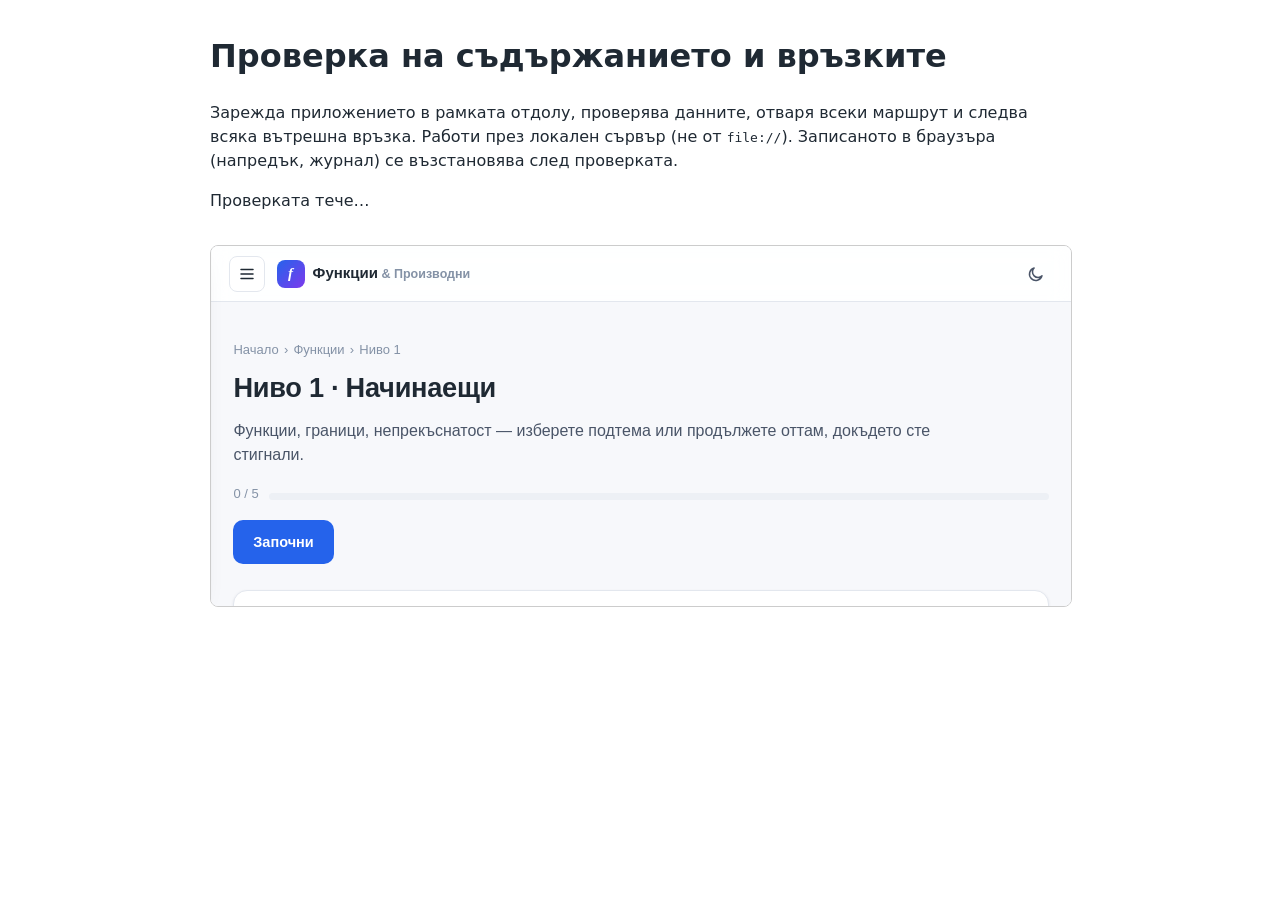
==== tools/check-content.html @ 2ce6d929 "Expand derivatives: derivative table, chain rule in level 2, harder level 3 tasks, graph reading, fo" ====
<!DOCTYPE html>
<html lang="bg">
<head>
<meta charset="UTF-8">
<meta name="viewport" content="width=device-width, initial-scale=1">
<title>Проверка на съдържанието</title>
<style>
  body { font-family: "Segoe UI", system-ui, sans-serif; max-width: 860px; margin: 2em auto; padding: 0 1em; color: #1f2933; line-height: 1.5; }
  li { margin-bottom: .45em; }
  .ok { color: #0f766e; font-weight: 700; }
  .bad { color: #b91c1c; font-weight: 700; }
  small { color: #4a5568; display: block; white-space: pre-wrap; }
  iframe { width: 100%; height: 360px; border: 1px solid #ccc; border-radius: 8px; margin-top: 1em; }
</style>
</head>
<body>
<h1>Проверка на съдържанието и връзките</h1>
<p>Зарежда приложението в рамката отдолу, проверява данните, отваря всеки маршрут и следва всяка вътрешна връзка.
Работи през локален сървър (не от <code>file://</code>). Записаното в браузъра (напредък, журнал) се възстановява след проверката.</p>
<p id="summary" aria-live="polite">Проверката тече…</p>
<ul id="list"></ul>
<iframe id="app" src="../index.html#/" title="Приложението по време на проверка"></iframe>

<script>
(function () {
  'use strict';
  var results = [];
  function add(name, problems, info) {
    results.push({ name: name, ok: !problems.length, details: problems.length ? problems.slice(0, 25).join('\n') + (problems.length > 25 ? '\n… и още ' + (problems.length - 25) : '') : (info || '') });
  }
  function wait(ms) { return new Promise(function (r) { setTimeout(r, ms); }); }

  /* функции и числа от секция „Тест“ — не бива да се срещат във видимото съдържание */
  var TEST_LEAKS = [/x\^3\s*-\s*3\s*\*?\s*x(?![\^\d])/, /x\^4\/4\s*-\s*x\^2\/2/, /3x\^2\s*-\s*2x/, /\(2x\^2\s*-\s*x\)/, /cos\(x\^2\)/,
    /\(x\^2\s*-\s*1\)\/\(x\^2\s*\+\s*1\)/, /x\^3\s*-\s*6x\^2\s*\+\s*9x/, /x\^3\s*-\s*9x\^2\s*\+\s*24x/, /e\^\(-2x\)/, /\b40 m\b/, /\b60 m\b/];

  var frame = document.getElementById('app');
  frame.addEventListener('load', function () { run().catch(function (e) { add('Проверката се провали', [String(e && e.stack || e)]); render(); }); }, { once: true });

  async function run() {
    var w = frame.contentWindow;
    await wait(400);
    /* снимка на localStorage — обхождането записва прегледи и „последна позиция“; връщаме всичко накрая */
    var snapshot = {};
    for (var s = 0; s < localStorage.length; s++) snapshot[localStorage.key(s)] = localStorage.getItem(localStorage.key(s));
    try { await runChecks(w); } finally {
      localStorage.clear();
      Object.keys(snapshot).forEach(function (k) { localStorage.setItem(k, snapshot[k]); });
    }
  }

  async function runChecks(w) {
    var errors = [];
    w.addEventListener('error', function (e) { errors.push(e.message); });
    var origErr = w.console.error;
    w.console.error = function () { errors.push([].join.call(arguments, ' ')); origErr.apply(w.console, arguments); };
    var Expr = w.Expr;
    var sections = [w.SECTION_FUNCTIONS, w.SECTION_DERIVATIVES];
    var TYPES = { mc: 1, numeric: 1, expr: 1, text: 1, point: 1 };

    /* 1. данни */
    var data = [], exprs = [], leaks = [], ids = {};
    function plotExprs(p, where) {
      if (!p) return;
      (p.panels || [p]).forEach(function (pn) { (pn.curves || []).forEach(function (c) { if (c.expr) exprs.push([c.expr, where]); }); });
    }
    function scan(obj, where, hidden) {
      if (hidden) return;
      var s = JSON.stringify(obj);
      TEST_LEAKS.forEach(function (re) { if (re.test(s)) leaks.push(where + ': ' + re); });
    }
    sections.forEach(function (sec) {
      sec.subtopics.forEach(function (st) {
        if (ids[sec.id + '/' + st.id]) data.push('Повторен id ' + sec.id + '/' + st.id);
        ids[sec.id + '/' + st.id] = 1;
        var seenLv = {};
        st.levels.forEach(function (lv) {
          var here = sec.id + '/' + st.id + '/' + lv.level;
          if (seenLv[lv.level]) data.push(here + ': повторено ниво');
          seenLv[lv.level] = 1;
          if (!lv.goal) data.push(here + ': липсва goal');
          var hid = st.hidden || lv.hidden;
          if (lv.worked) { plotExprs(lv.worked.figure, here + ' пример'); scan(lv.worked, here + ' пример', hid); }
          if (lv.explore) {
            plotExprs(lv.explore.plot, here + ' разучи');
            (lv.explore.choices || []).forEach(function (c) { plotExprs(c.plot, here + ' разучи/избор'); });
            scan(lv.explore, here + ' разучи', hid);
          }
          if (lv.bridge) plotExprs(lv.bridge.plot, here + ' мост');
          ['practice', 'quiz'].forEach(function (kind) {
            var vis = (lv[kind] || []).filter(function (q) { return !q.hidden; });
            if (vis.length > 5) data.push(here + ' ' + kind + ': ' + vis.length + ' задачи (> 5)');
            (lv[kind] || []).forEach(function (q, i) {
              var at = here + ' ' + kind + '[' + i + ']';
              if (!TYPES[q.type]) data.push(at + ': непознат тип ' + q.type);
              if (!q.q) data.push(at + ': липсва текст');
              plotExprs(q.plot, at);
              if (q.type === 'mc') {
                if (!(q.correct >= 0 && q.correct < q.options.length)) data.push(at + ': correct извън опциите');
                if (q.why && q.why.length !== q.options.length) data.push(at + ': why ≠ брой опции');
                if (q.optionPlots) {
                  if (q.optionPlots.length !== q.options.length) data.push(at + ': optionPlots ≠ брой опции');
                  q.optionPlots.forEach(function (p) { plotExprs(p, at + ' опция'); });
                }
              }
              if (q.type === 'numeric' && !isFinite(q.answer)) data.push(at + ': числовият отговор не е число');
              if (q.type === 'expr') {
                var r = q.range || [-3, 3], okPts = 0;
                try {
                  var f = Expr.toFunction(q.answer);
                  for (var k = 0; k <= 10; k++) if (isFinite(f(r[0] + (r[1] - r[0]) * k / 10))) okPts++;
                } catch (e) { data.push(at + ': отговорът не се разбира: ' + q.answer); }
                if (okPts < 5) data.push(at + ': отговорът е недефиниран в range ' + JSON.stringify(r));
              }
              if (q.type === 'point' && !q.check) data.push(at + ': липсва check');
              scan(q, at, hid || q.hidden);
            });
          });
        });
      });
    });
    var badExpr = exprs.filter(function (e) { try { Expr.compile(e[0]); return false; } catch (x) { return true; } })
      .map(function (e) { return e[1] + ': ' + e[0]; });
    add('Данни: идентификатори, типове, отговори, до 5 задачи на карта', data);
    add('Всички изрази в чертежите се разбират (' + exprs.length + ')', badExpr);
    add('Видимото съдържание не повтаря функции/числа от секция „Тест“', leaks);

    /* 2. маршрути */
    var routes = ['#/', '#/privacy', '#/formulas', '#/review', '#/quick'];
    sections.forEach(function (sec) {
      routes.push('#/section/' + sec.id);
      [1, 2, 3].forEach(function (l) { routes.push('#/section/' + sec.id + '/level/' + l); });
      sec.subtopics.forEach(function (st) {
        if (st.hidden) return;
        st.levels.forEach(function (lv) { if (!lv.hidden) routes.push('#/section/' + sec.id + '/level/' + lv.level + '/' + st.id); });
      });
    });
    var routeProblems = [], hrefs = {};
    for (var i = 0; i < routes.length; i++) {
      errors.length = 0;
      w.location.hash = routes[i];
      await wait(120);
      var viewEl = w.document.getElementById('view');
      var txt = viewEl.innerText;
      if (/Възникна грешка/.test(txt)) routeProblems.push(routes[i] + ': ' + txt.slice(0, 120));
      if (errors.length) routeProblems.push(routes[i] + ': ' + errors.join(' | '));
      if (/\/level\/\d\/[a-z_]+$/.test(routes[i]) && !viewEl.querySelector('#lesson-cards .card')) routeProblems.push(routes[i] + ': урокът е празен');
      Array.prototype.forEach.call(w.document.querySelectorAll('a[href^="#/"], [data-href^="#/"]'), function (a) {
        hrefs[a.getAttribute('data-href') || a.getAttribute('href')] = routes[i];
      });
    }
    add('Всички маршрути се отварят без грешка (' + routes.length + ')', routeProblems);

    /* 3. вътрешни връзки сочат към съществуващи страници */
    var known = {};
    routes.forEach(function (r) { known[r] = 1; });
    known['#/test'] = 1;
    var broken = Object.keys(hrefs).filter(function (h) { return !known[h] && !/^#\/section\/[a-z_]+\/diagnostic$/.test(h); })
      .map(function (h) { return h + '  (от ' + hrefs[h] + ')'; });
    add('Вътрешните връзки водят към съществуващи страници (' + Object.keys(hrefs).length + ')', broken);

    w.location.hash = '#/';
    render();
  }

  function render() {
    var failed = results.filter(function (r) { return !r.ok; }).length;
    document.getElementById('list').innerHTML = results.map(function (r) {
      return '<li><span class="' + (r.ok ? 'ok">МИНАВА' : 'bad">ПАДА') + '</span> ' + r.name.replace(/</g, '&lt;') +
        (r.details ? '<small>' + r.details.replace(/</g, '&lt;') + '</small>' : '') + '</li>';
    }).join('');
    document.getElementById('summary').textContent = (results.length - failed) + ' от ' + results.length + ' проверки минават.';
    window.CHECK_RESULTS = results;
  }
})();
</script>
</body>
</html>
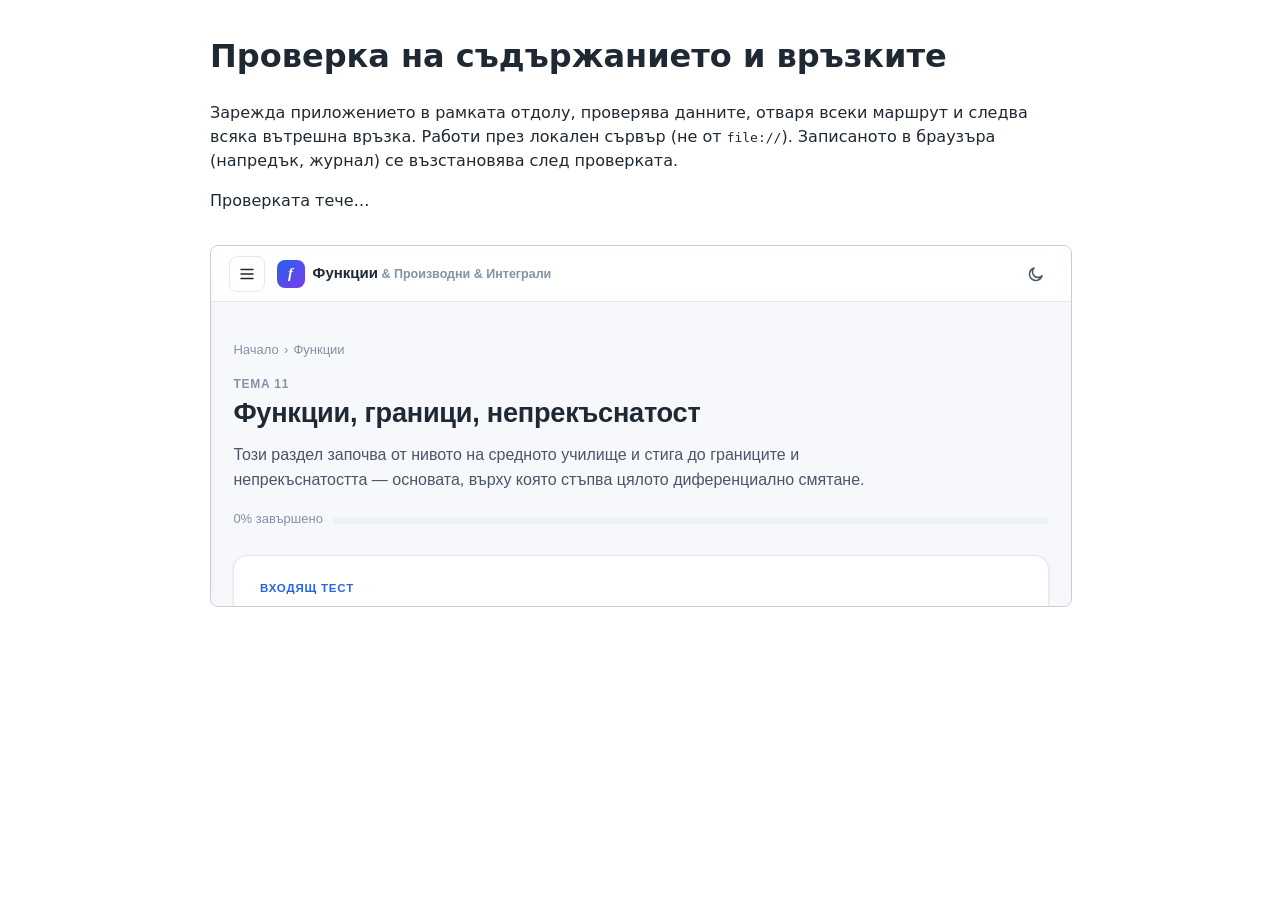
==== commit 470825c0: "Shorten functions section to 2 levels; fractional far-away slider; add integrals section and derivat" ====
--- a/tools/check-content.html
+++ b/tools/check-content.html
@@ -19,6 +19,7 @@
 Работи през локален сървър (не от <code>file://</code>). Записаното в браузъра (напредък, журнал) се възстановява след проверката.</p>
 <p id="summary" aria-live="polite">Проверката тече…</p>
 <ul id="list"></ul>
+<script src="board-lib.js"></script>
 <iframe id="app" src="../index.html#/" title="Приложението по време на проверка"></iframe>
 
 <script>
@@ -32,7 +33,9 @@
 
   /* функции и числа от секция „Тест“ — не бива да се срещат във видимото съдържание */
   var TEST_LEAKS = [/x\^3\s*-\s*3\s*\*?\s*x(?![\^\d])/, /x\^4\/4\s*-\s*x\^2\/2/, /3x\^2\s*-\s*2x/, /\(2x\^2\s*-\s*x\)/, /cos\(x\^2\)/,
-    /\(x\^2\s*-\s*1\)\/\(x\^2\s*\+\s*1\)/, /x\^3\s*-\s*6x\^2\s*\+\s*9x/, /x\^3\s*-\s*9x\^2\s*\+\s*24x/, /e\^\(-2x\)/, /\b40 m\b/, /\b60 m\b/];
+    /\(x\^2\s*-\s*1\)\/\(x\^2\s*\+\s*1\)/, /x\^3\s*-\s*6x\^2\s*\+\s*9x/, /x\^3\s*-\s*9x\^2\s*\+\s*24x/, /e\^\(-2x\)/, /\b40 m\b/, /\b60 m\b/,
+    /* интеграли от секция „Тест“ (задачи 6–8) */
+    /2x\s*\*?\s*cos\(x\^2\)/, /4x\^3\)\/\(x\^4/, /(?<![\^\w])x\s*\*?\s*e\^x\s*dx/, /(?<![\^\w])x\s*\*?\s*sin x\s*dx/, /y\s*=\s*4\s*-\s*x\^2/, /y\s*=\s*9\s*-\s*x\^2/];
 
   var frame = document.getElementById('app');
   frame.addEventListener('load', function () { run().catch(function (e) { add('Проверката се провали', [String(e && e.stack || e)]); render(); }); }, { once: true });
@@ -55,11 +58,12 @@
     var origErr = w.console.error;
     w.console.error = function () { errors.push([].join.call(arguments, ' ')); origErr.apply(w.console, arguments); };
     var Expr = w.Expr;
-    var sections = [w.SECTION_FUNCTIONS, w.SECTION_DERIVATIVES];
+    var sections = [w.SECTION_FUNCTIONS, w.SECTION_DERIVATIVES, w.SECTION_INTEGRALS];
     var TYPES = { mc: 1, numeric: 1, expr: 1, text: 1, point: 1 };
 
     /* 1. данни */
     var data = [], exprs = [], leaks = [], ids = {};
+    var boardProblems = [], boards = 0;
     function plotExprs(p, where) {
       if (!p) return;
       (p.panels || [p]).forEach(function (pn) { (pn.curves || []).forEach(function (c) { if (c.expr) exprs.push([c.expr, where]); }); });
@@ -80,7 +84,16 @@
           seenLv[lv.level] = 1;
           if (!lv.goal) data.push(here + ': липсва goal');
           var hid = st.hidden || lv.hidden;
-          if (lv.worked) { plotExprs(lv.worked.figure, here + ' пример'); scan(lv.worked, here + ' пример', hid); }
+          if (lv.worked) {
+            plotExprs(lv.worked.figure, here + ' пример');
+            /* скритите дъски не са видими — не ги търсим за повторения от теста */
+            scan(Object.assign({}, lv.worked, { boards: (lv.worked.boards || []).filter(function (b) { return !b.hidden; }) }), here + ' пример', hid);
+            (lv.worked.boards || []).forEach(function (b, bi) {
+              if (!b) { boardProblems.push(here + ' пример: дъска ' + bi + ' липсва (грешен ключ в BOARDS?)'); return; }
+              boards++;
+              boardProblems.push.apply(boardProblems, BoardLib.validate(b, here + ' дъска „' + b.title + '“'));
+            });
+          }
           if (lv.explore) {
             plotExprs(lv.explore.plot, here + ' разучи');
             (lv.explore.choices || []).forEach(function (c) { plotExprs(c.plot, here + ' разучи/избор'); });
@@ -113,6 +126,11 @@
                 if (okPts < 5) data.push(at + ': отговорът е недефиниран в range ' + JSON.stringify(r));
               }
               if (q.type === 'point' && !q.check) data.push(at + ': липсва check');
+              if ('board' in q) {
+                if (kind === 'quiz') boardProblems.push(at + ': дъска в Самопроверка (позволена е само в Практика)');
+                if (!q.board) boardProblems.push(at + ': board липсва (грешен ключ в BOARDS?)');
+                else { boards++; boardProblems.push.apply(boardProblems, BoardLib.validate(q.board, at + ' дъска')); }
+              }
               scan(q, at, hid || q.hidden);
             });
           });
@@ -122,11 +140,12 @@
     var badExpr = exprs.filter(function (e) { try { Expr.compile(e[0]); return false; } catch (x) { return true; } })
       .map(function (e) { return e[1] + ': ' + e[0]; });
     add('Данни: идентификатори, типове, отговори, до 5 задачи на карта', data);
+    add('Дъски: стъпки, оградени отговори, формули от банката, не в Самопроверка (' + boards + ')', boardProblems);
     add('Всички изрази в чертежите се разбират (' + exprs.length + ')', badExpr);
     add('Видимото съдържание не повтаря функции/числа от секция „Тест“', leaks);
 
     /* 2. маршрути */
-    var routes = ['#/', '#/privacy', '#/formulas', '#/review', '#/quick'];
+    var routes = ['#/', '#/privacy', '#/formulas', '#/formulas/integrals', '#/review', '#/quick'];
     sections.forEach(function (sec) {
       routes.push('#/section/' + sec.id);
       [1, 2, 3].forEach(function (l) { routes.push('#/section/' + sec.id + '/level/' + l); });
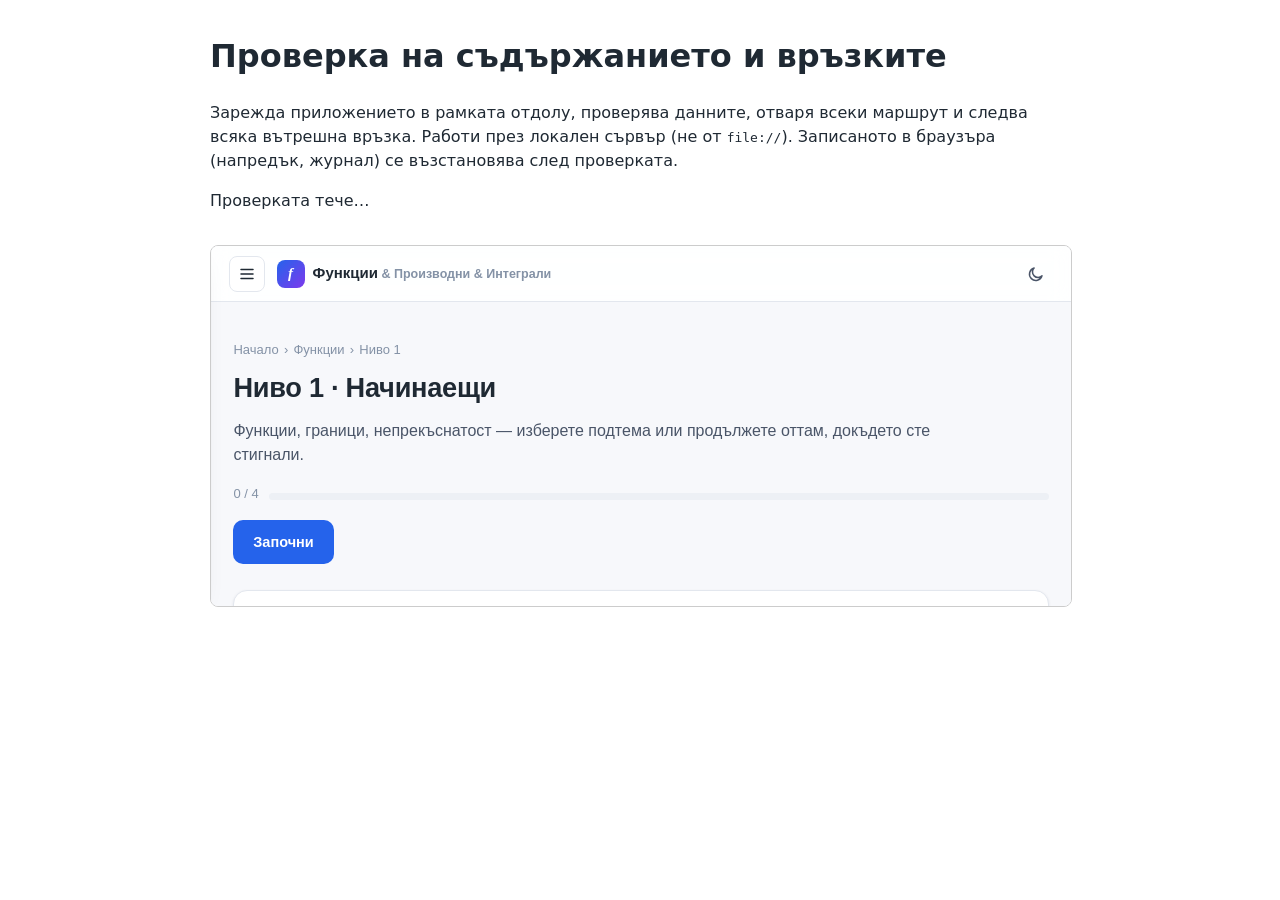
==== commit 17012791: "Add VM1 formula sheet (download + preview) to Formulas page; drop old PDF button; bump asset version" ====
--- a/tools/check-content.html
+++ b/tools/check-content.html
@@ -145,7 +145,7 @@
     add('Видимото съдържание не повтаря функции/числа от секция „Тест“', leaks);
 
     /* 2. маршрути */
-    var routes = ['#/', '#/privacy', '#/formulas', '#/formulas/integrals', '#/review', '#/quick'];
+    var routes = ['#/', '#/privacy', '#/formulas', '#/review', '#/quick'];
     sections.forEach(function (sec) {
       routes.push('#/section/' + sec.id);
       [1, 2, 3].forEach(function (l) { routes.push('#/section/' + sec.id + '/level/' + l); });
